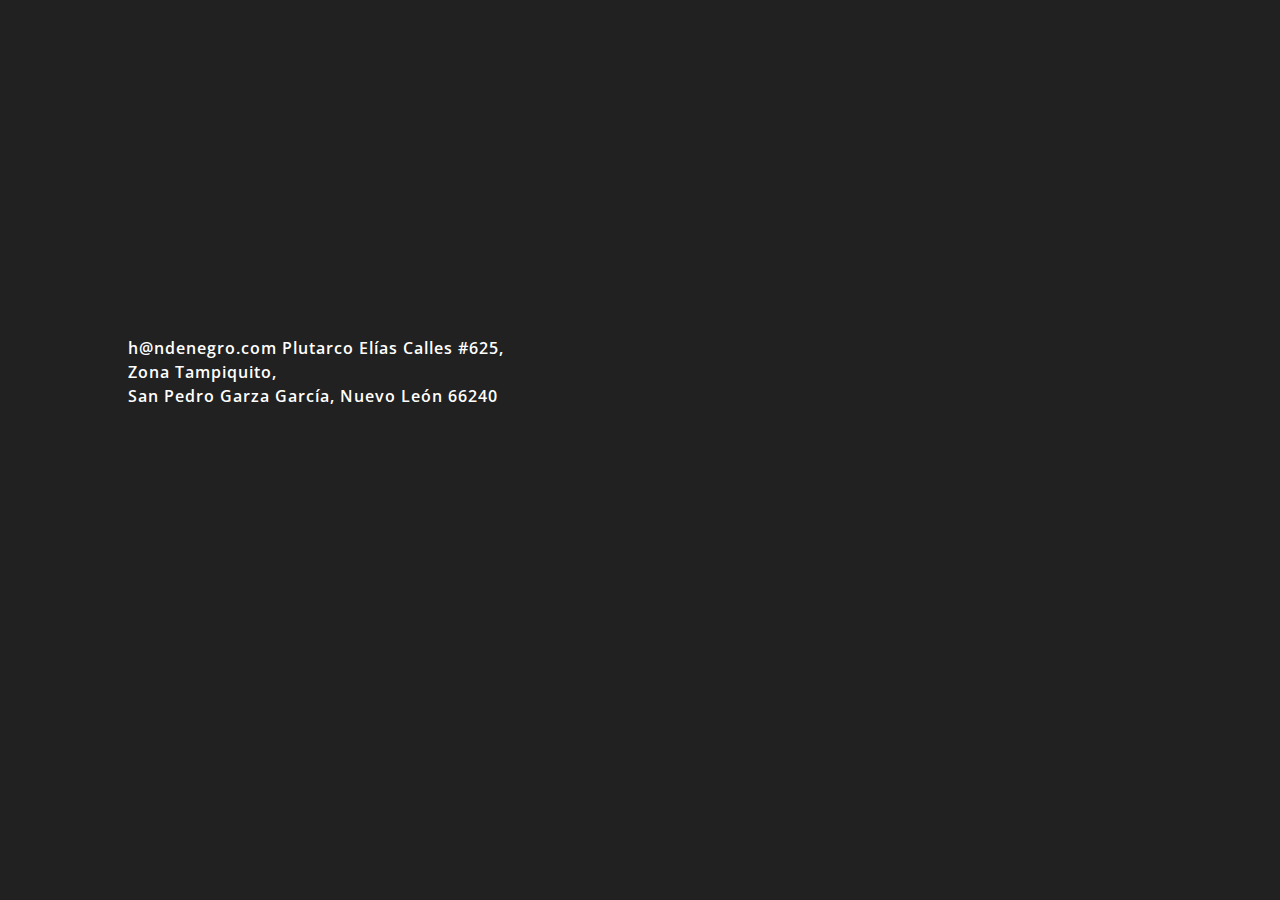
==== index.html @ 44b8ae5b "Structured and styled basic index.html; moved images/ into dah-dit; updated source paths in dah-dit/" ====
<!DOCTYPE html>
<html>
  <head>
    <meta charset="utf-8">
    <meta http-equiv="X-UA-Compatible" content="IE=edge,chrome=1">
    <meta name="viewport" content="width=device-width, initial-scale=1">
    <meta name="description" content="N de Negro es un estudio de Diseño Interior de San Pedro Garza García, N.L.">
    <meta name="keywords" cotent="N de Negro, Diseño Interior Monterrey, monterrey diseño interior, Monterrey Diseño Interior">
    <link rel="stylesheet" type="text/css" href="normalize.min.css">
    <link rel="stylesheet" type="text/css" href="site.css">
    <link href='https://fonts.googleapis.com/css?family=Open+Sans:600' rel='stylesheet' type='text/css'>
    <title> N de Negro | Interior Design Studio </title>
  </head>
  <body>
    <div class="wrapper">
      <div class="logo"></div>
      <div class="seal"></div>
      <a> h@ndenegro.com </a>
      <a>
        Plutarco Elías Calles #625,<br>
        Zona Tampiquito,<br>
        San Pedro Garza García, Nuevo León 66240
      </a>
    </div>
    <script src="site.js"></script>
  </body>
</html>
---- site.css ----
/* Reset - - - - - - - - - */
* {
  -webkit-box-sizing: border-box;
  -moz-box-sizing: border-box;
  box-sizing: border-box;
}
*, *:before, *:after {
  -webkit-margin-before: 0;
  -webkit-margin-after: 0;
  -webkit-margin-start: 0px;
  -webkit-margin-end: 0px;
}
/* Body - - - - - - - - - */
body {
  background-color: #212121;
}
/* Wrapper - - - - - - - - - */
.wrapper {
  padding: 10%;
}
/* Branding - - - - - - - - - - */
.logo {
  width: 63px;
  height: 48px;
  background-image: url('../images/logo.png');
  background-repeat: no-repeat;
  background-size: contain;
}
.seal {
  position: relative;
  top: -8px;
  left: 20px;
  width: 160px;
  height: 160px;
  background-image: url('../images/seal.png');
  background-repeat: no-repeat;
  background-size: contain;
}
/* Typography */
a {
  font-family: 'Open Sans', sans-serif;
  font-weight: 600;
  font-size: 1rem;
  letter-spacing: 0.0625rem;
  line-height: 1.5rem;
  color: white;
  text-decoration: none;
}
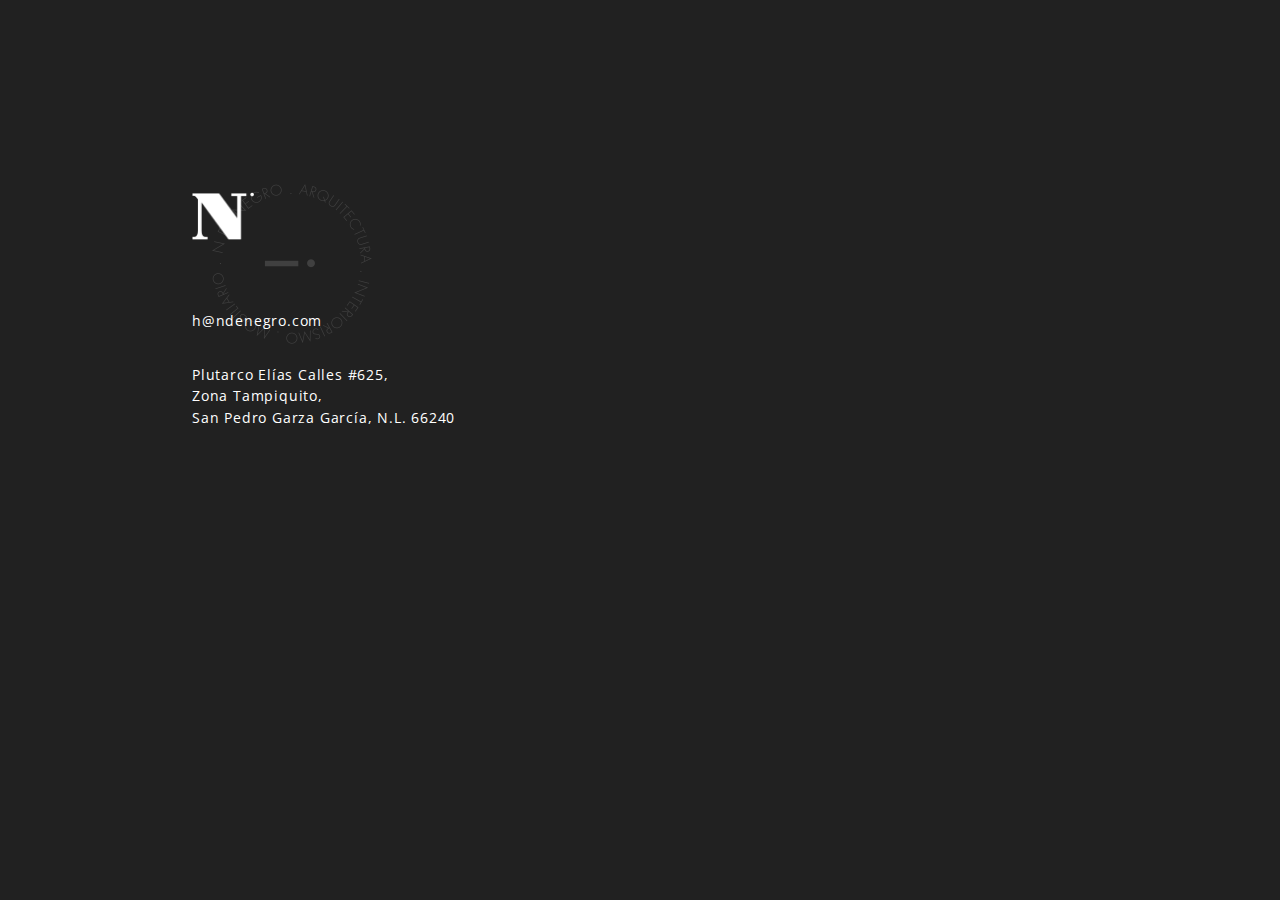
==== commit e4aa99e1: "Restructured main repo; updated dah-dit/index.html source paths; Added some new structure layouts to" ====
--- a/index.html
+++ b/index.html
@@ -6,22 +6,26 @@
     <meta name="viewport" content="width=device-width, initial-scale=1">
     <meta name="description" content="N de Negro es un estudio de Diseño Interior de San Pedro Garza García, N.L.">
     <meta name="keywords" cotent="N de Negro, Diseño Interior Monterrey, monterrey diseño interior, Monterrey Diseño Interior">
-    <link rel="stylesheet" type="text/css" href="normalize.min.css">
-    <link rel="stylesheet" type="text/css" href="site.css">
-    <link href='https://fonts.googleapis.com/css?family=Open+Sans:600' rel='stylesheet' type='text/css'>
+    <link rel="stylesheet" type="text/css" href="css/normalize.min.css">
+    <link rel="stylesheet" type="text/css" href="css/site.css">
+    <link href='https://fonts.googleapis.com/css?family=Open+Sans:300,400,600' rel='stylesheet' type='text/css'>
     <title> N de Negro | Interior Design Studio </title>
   </head>
   <body>
     <div class="wrapper">
-      <div class="logo"></div>
-      <div class="seal"></div>
-      <a> h@ndenegro.com </a>
-      <a>
-        Plutarco Elías Calles #625,<br>
-        Zona Tampiquito,<br>
-        San Pedro Garza García, Nuevo León 66240
-      </a>
+      <div class="branding">
+        <div class="logo"></div>
+        <div class="seal"></div>
+      </div>
+      <div class="contact">
+        <a> h@ndenegro.com </a>
+        <a>
+          Plutarco Elías Calles #625,<br>
+          Zona Tampiquito,<br>
+          San Pedro Garza García, N.L. 66240
+        </a>
+      </div>
     </div>
-    <script src="site.js"></script>
+    <script src="js/site.js"></script>
   </body>
 </html>
--- a/css/site.css
+++ b/css/site.css
@@ -0,0 +1,63 @@
+/* Reset - - - - - - - - - */
+* {
+  -webkit-box-sizing: border-box;
+  -moz-box-sizing: border-box;
+  box-sizing: border-box;
+}
+*, *:before, *:after {
+  -webkit-margin-before: 0;
+  -webkit-margin-after: 0;
+  -webkit-margin-start: 0px;
+  -webkit-margin-end: 0px;
+}
+/* Body - - - - - - - - - */
+body {
+  background-color: #212121;
+}
+/* Wrapper - - - - - - - - - */
+.wrapper {
+  padding: 15%;
+}
+/* Branding - - - - - - - - - - */
+.branding {
+  position: relative;
+}
+.logo {
+  position: relative;
+  z-index: 2;
+  width: 63px;
+  height: 48px;
+  background-image: url('../images/logo.png');
+  background-repeat: no-repeat;
+  background-size: contain;
+}
+.seal {
+  position: absolute;
+  top: -8px;
+  left: 20px;
+  z-index: 1;
+  width: 160px;
+  height: 160px;
+  background-image: url('../images/seal.png');
+  background-repeat: no-repeat;
+  background-size: contain;
+}
+/* Typography */
+.contact {
+  position: relative;
+  z-index: 2;
+  margin-top: 70px;
+}
+a {
+  display: block;
+  font-family: 'Open Sans', sans-serif;
+  font-weight: 400;
+  font-size: 0.85rem;
+  letter-spacing: 0.05rem;
+  line-height: 1.35rem;
+  color: white;
+  text-decoration: none;
+}
+a:first-of-type {
+  margin-bottom: 2rem;
+}
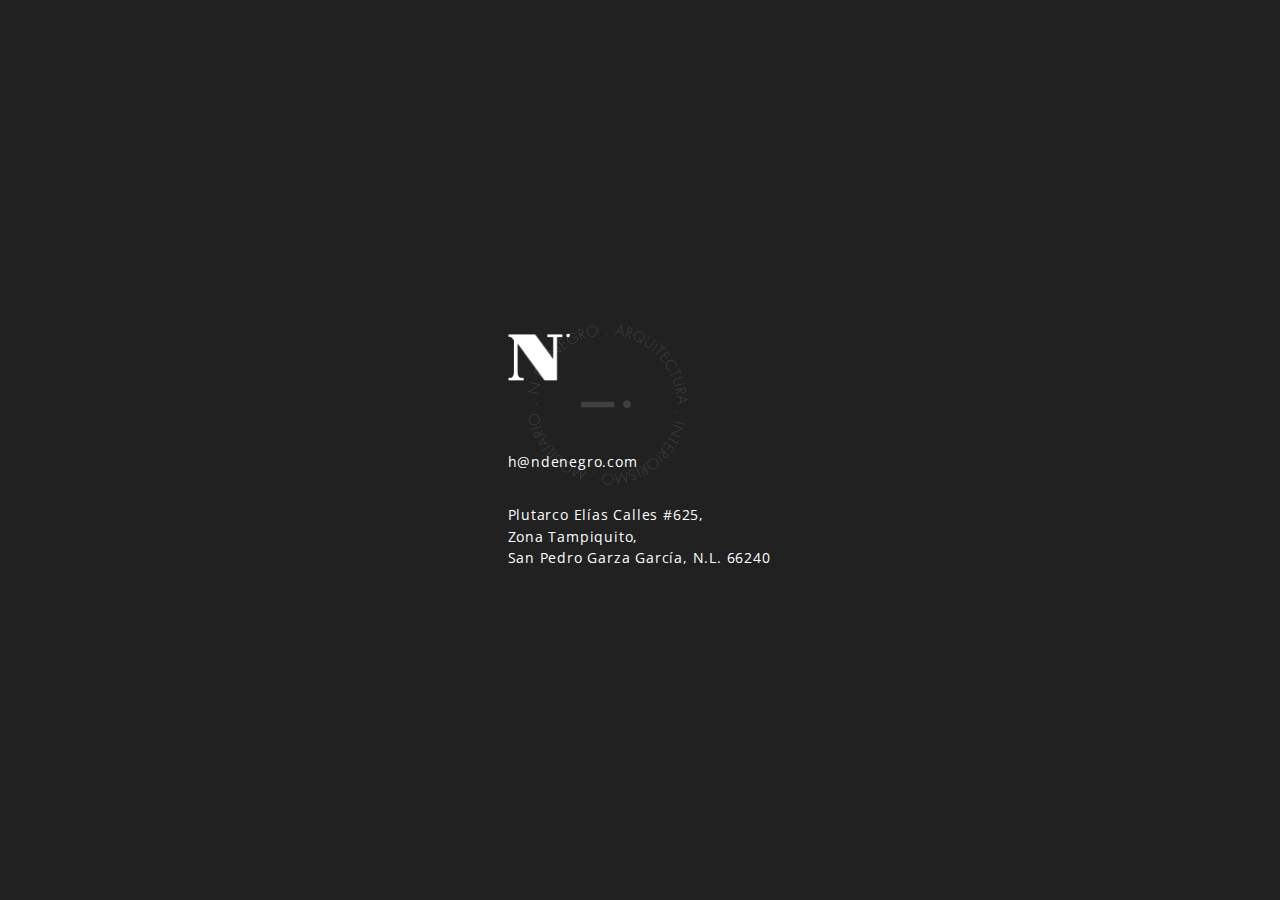
==== commit 77e3a0ad: "Created tablet < desktop versions." ====
--- a/index.html
+++ b/index.html
@@ -4,7 +4,7 @@
     <meta charset="utf-8">
     <meta http-equiv="X-UA-Compatible" content="IE=edge,chrome=1">
     <meta name="viewport" content="width=device-width, initial-scale=1">
-    <meta name="description" content="N de Negro es un estudio de Diseño Interior de San Pedro Garza García, N.L.">
+    <meta name="description" content="N de Negro es un estudio de Diseño Interior en San Pedro Garza García, N.L.">
     <meta name="keywords" cotent="N de Negro, Diseño Interior Monterrey, monterrey diseño interior, Monterrey Diseño Interior">
     <link rel="stylesheet" type="text/css" href="css/normalize.min.css">
     <link rel="stylesheet" type="text/css" href="css/site.css">
--- a/css/site.css
+++ b/css/site.css
@@ -61,3 +61,16 @@
 a:first-of-type {
   margin-bottom: 2rem;
 }
+
+/* Tablet Styling - - - - - - - - - */
+@media screen and (min-width: 675px) {
+  /* Wrapper - - - - - - - - - */
+  .wrapper {
+    position: absolute;
+    top: 0; right: 0; bottom: 0; left: 0;
+    width: 265px;
+    height: 235px;
+    margin: auto;
+    padding: 0;
+  }
+}
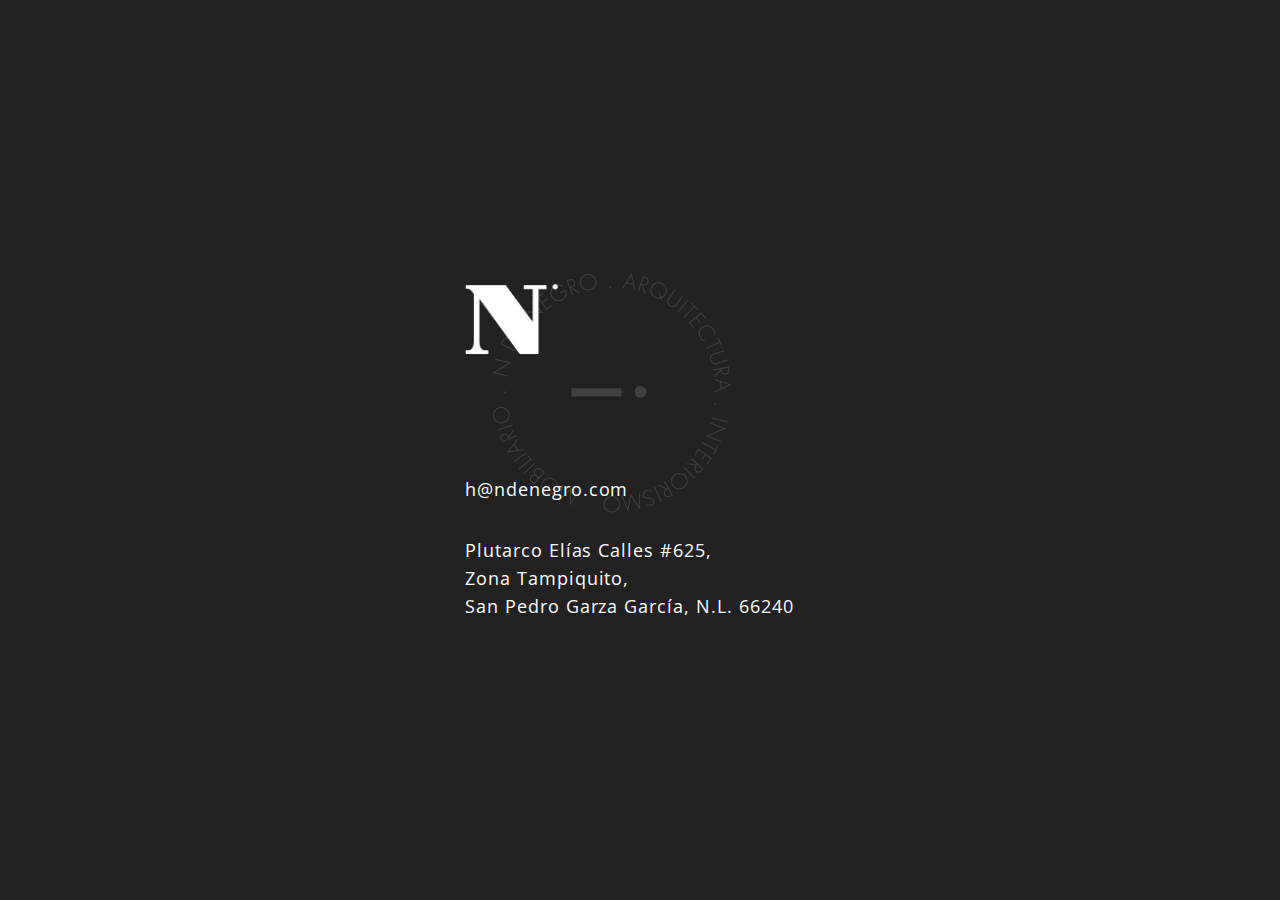
==== commit db45f5cb: "Created animations for main content." ====
--- a/index.html
+++ b/index.html
@@ -14,10 +14,10 @@
   <body>
     <div class="wrapper">
       <div class="branding">
-        <div class="logo"></div>
-        <div class="seal"></div>
+        <div class="logo anim-m delay-l"></div>
+        <div class="seal anim-s delay-s"></div>
       </div>
-      <div class="contact">
+      <div class="contact anim-m delay-c">
         <a> h@ndenegro.com </a>
         <a>
           Plutarco Elías Calles #625,<br>
--- a/css/site.css
+++ b/css/site.css
@@ -1,4 +1,4 @@
-/* Reset - - - - - - - - - */
+/* Reset */
 * {
   -webkit-box-sizing: border-box;
   -moz-box-sizing: border-box;
@@ -10,15 +10,15 @@
   -webkit-margin-start: 0px;
   -webkit-margin-end: 0px;
 }
-/* Body - - - - - - - - - */
+/* Body */
 body {
   background-color: #212121;
 }
-/* Wrapper - - - - - - - - - */
+/* Wrapper */
 .wrapper {
   padding: 15%;
 }
-/* Branding - - - - - - - - - - */
+/* Branding */
 .branding {
   position: relative;
 }
@@ -49,7 +49,7 @@
   margin-top: 70px;
 }
 a {
-  display: block;
+  display: inline-block;
   font-family: 'Open Sans', sans-serif;
   font-weight: 400;
   font-size: 0.85rem;
@@ -61,16 +61,109 @@
 a:first-of-type {
   margin-bottom: 2rem;
 }
+a:active {
+  color: #e1e1e1;
+}
 
-/* Tablet Styling - - - - - - - - - */
+/* Keyframes + Animations */
+@-webkit-keyframes anim-m {
+	0% { opacity: 0; transform: translateY(15px); }
+  100% { opacity: 1; transform: translateY(0px); }
+}
+@-moz-keyframes anim-m {
+	0% { opacity: 0; transform: translateY(15px); }
+  100% { opacity: 1; transform: translateY(0px); }
+}
+@-o-keyframes anim-m {
+	0% { opacity: 0; transform: translateY(15px); }
+  100% { opacity: 1; transform: translateY(0px); }
+}
+@keyframes anim-m {
+	0% { opacity: 0; transform: translateY(15px); }
+  100% { opacity: 1; transform: translateY(0px); }
+}
+@-webkit-keyframes anim-s {
+  0% { opacity: 0; }
+  100% { opacity: 1; }
+}
+@-moz-keyframes anim-s {
+  0% { opacity: 0; }
+  100% { opacity: 1; }
+}
+@-o-keyframes anim-s {
+	0% { opacity: 0; }
+  100% { opacity: 1; }
+}
+@keyframes anim-s {
+  0% { opacity: 0; }
+  100% { opacity: 1; }
+}
+.anim-m {
+  -webkit-animation: anim-m 0.75s cubic-bezier(0.45, 0.25, 0.25, 1) both;
+  -moz-animation: anim-m 0.75s cubic-bezier(0.45, 0.25, 0.25, 1) both;
+  -o-animation: anim-m 0.75s cubic-bezier(0.45, 0.25, 0.25, 1) both;
+  animation: anim-m 0.75s cubic-bezier(0.45, 0.25, 0.25, 1) both;
+}
+.anim-s {
+  -webkit-animation: anim-s 1.5s ease-in-out both;
+  -moz-animation: anim-s 1.5s ease-in-out both;
+  -o-animation: anim-s 1.5s ease-in-out both;
+  animation: anim-s 1.5s ease-in-out both;
+}
+.delay-l {
+  -webkit-animation-delay: 3.65s;
+  animation-delay: 3.65s;
+}
+.delay-c {
+  -webkit-animation-delay: 3.80s;
+  animation-delay: 3.80s;
+}
+.delay-s {
+  -webkit-animation-delay: 4.15s;
+  animation-delay: 4.15s;
+}
+
+/* Tablet Styling */
 @media screen and (min-width: 675px) {
-  /* Wrapper - - - - - - - - - */
+  /* Wrapper */
   .wrapper {
     position: absolute;
     top: 0; right: 0; bottom: 0; left: 0;
-    width: 265px;
-    height: 235px;
+    width: 350px;
+    height: 335px;
     margin: auto;
     padding: 0;
   }
+  /* Branding */
+  .logo {
+    width: 94.5px;
+    height: 72px;
+    background-image: url('../images/logo@3x.png');
+  }
+  .seal {
+    top: -10px;
+    left: 27px;
+    width: 240px;
+    height: 240px;
+    background-image: url('../images/seal@3x.png');
+  }
+  /* Typography */
+  .contact {
+    margin-top: 120px;
+  }
+  a {
+    font-size: 1.10rem;
+    letter-spacing: 0.06rem;
+    line-height: 1.75rem;
+    -webkit-transition: color 0.15s ease-out;
+    -moz-transition: color 0.15s ease-out;
+    -o-transition: color 0.15s ease-out;
+    transition: color 0.15s ease-out;
+  }
+  a:first-of-type {
+    margin-bottom: 2.10rem;
+  }
+  a:hover {
+    color: #e1e1e1;
+  }
 }
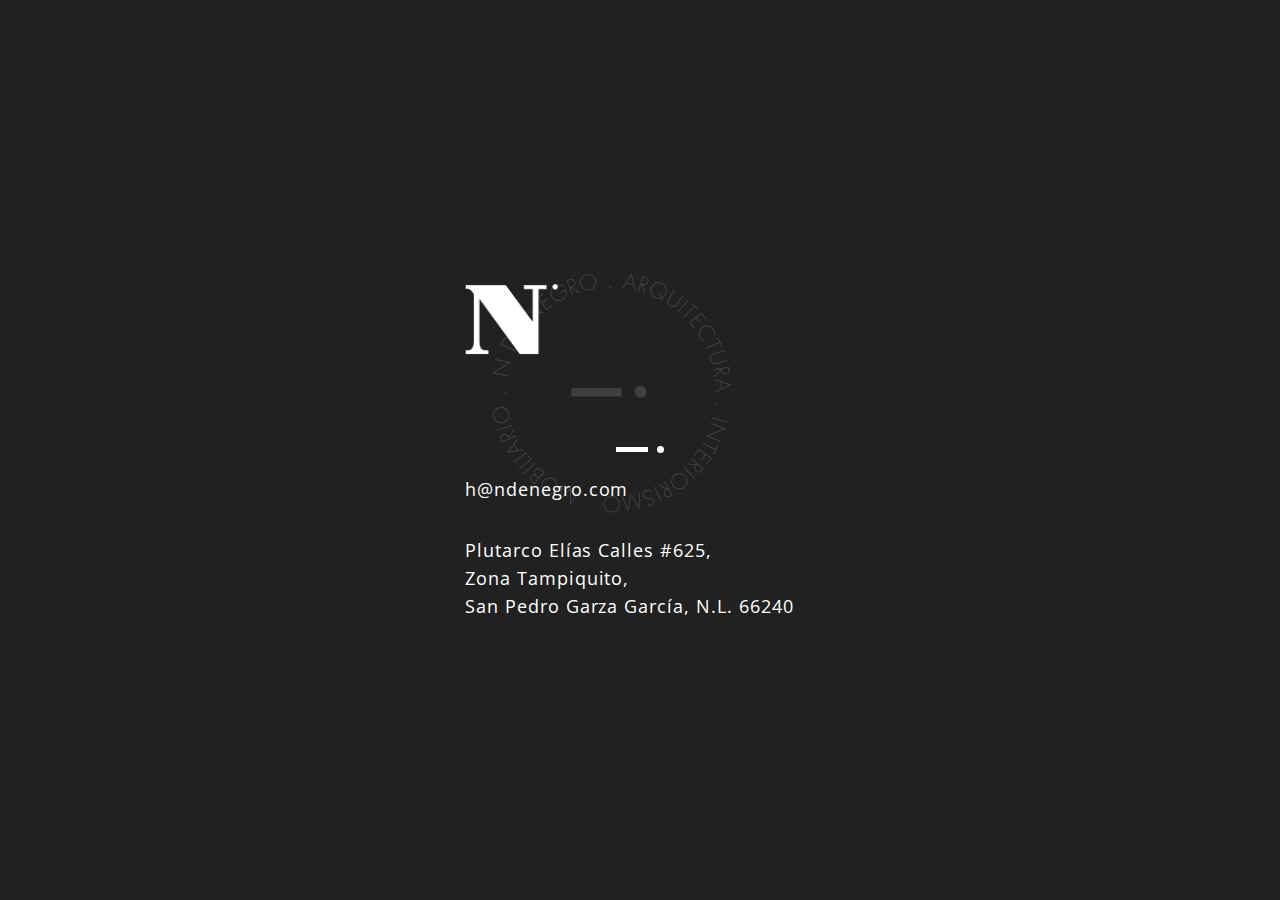
==== commit 86a54ae2: "Structured and styled <span> elements; Styled and created animations for <span>s." ====
--- a/index.html
+++ b/index.html
@@ -26,6 +26,9 @@
         </a>
       </div>
     </div>
+    <div class="code">
+      <span class="dah anim-h delay-h"></span><span class="dit anim-t delay-t"></span>
+    </div>
     <script src="js/site.js"></script>
   </body>
 </html>
--- a/css/site.css
+++ b/css/site.css
@@ -16,6 +16,7 @@
 }
 /* Wrapper */
 .wrapper {
+  position: relative;
   padding: 15%;
 }
 /* Branding */
@@ -49,7 +50,7 @@
   margin-top: 70px;
 }
 a {
-  display: inline-block;
+  display: block;
   font-family: 'Open Sans', sans-serif;
   font-weight: 400;
   font-size: 0.85rem;
@@ -64,7 +65,34 @@
 a:active {
   color: #e1e1e1;
 }
-
+/* Morse Code */
+.code {
+  position: absolute;
+  top: 0; right: 0; bottom: 0; left: 0;
+  width: 27px;
+  height: 25px;
+  margin: auto;
+  text-align: center;
+  vertical-align: middle;
+}
+.dah {
+  display: inline-block;
+  width: 18px;
+  height: 3px;
+  margin-right: 5px;
+  background-color: white;
+}
+.dit {
+  position: relative;
+  top: 0.5px;
+  display: inline-block;
+	width: 4px;
+	height: 4px;
+  background-color: white;
+	-webkit-border-radius: 50%;
+	-moz-border-radius: 50%;
+	border-radius: 50%;
+}
 /* Keyframes + Animations */
 @-webkit-keyframes anim-m {
 	0% { opacity: 0; transform: translateY(15px); }
@@ -97,6 +125,26 @@
 @keyframes anim-s {
   0% { opacity: 0; }
   100% { opacity: 1; }
+}
+@-webkit-keyframes morse {
+  0% { opacity: 0; }
+  50% { opacity: 1; }
+  100% { opacity: 0; }
+}
+@-moz-keyframes morse {
+  0% { opacity: 0; }
+  50% { opacity: 1; }
+  100% { opacity: 0; }
+}
+@-o-keyframes morse {
+  0% { opacity: 0; }
+  50% { opacity: 1; }
+  100% { opacity: 0; }
+}
+@keyframes morse {
+  0% { opacity: 0; }
+  50% { opacity: 1; }
+  100% { opacity: 0; }
 }
 .anim-m {
   -webkit-animation: anim-m 0.75s cubic-bezier(0.45, 0.25, 0.25, 1) both;
@@ -110,6 +158,18 @@
   -o-animation: anim-s 1.5s ease-in-out both;
   animation: anim-s 1.5s ease-in-out both;
 }
+.anim-h {
+  -webkit-animation: morse 0.55s cubic-bezier(0.45, 0.25, 0.25, 1) 5 both;
+  -moz-animation: morse 0.55s cubic-bezier(0.45, 0.25, 0.25, 1) 5 both;
+  -o-animation: morse 0.55s cubic-bezier(0.45, 0.25, 0.25, 1) 5 both;
+  animation: morse 0.55s cubic-bezier(0.45, 0.25, 0.25, 1) 5 both;
+}
+.anim-t {
+  -webkit-animation: morse 0.40s ease-in-out 6 both;
+  -moz-animation: morse 0.40s ease-in-out 6 both;
+  -o-animation: morse 0.40s ease-in-out 6 both;
+  animation: morse 0.40s ease-in-out 6 both;
+}
 .delay-l {
   -webkit-animation-delay: 3.65s;
   animation-delay: 3.65s;
@@ -121,6 +181,11 @@
 .delay-s {
   -webkit-animation-delay: 4.15s;
   animation-delay: 4.15s;
+}
+
+.delay-h, .delay-t {
+  -webkit-animation-delay: 0.75s;
+  animation-delay: 0.75s;
 }
 
 /* Tablet Styling */
@@ -166,4 +231,31 @@
   a:hover {
     color: #e1e1e1;
   }
-}
+  /* Morse Code */
+  .code {
+    position: absolute;
+    top: 0; right: 0; bottom: 0; left: 0;
+    width: 50px;
+    height: 25px;
+    margin: auto;
+    text-align: center;
+    vertical-align: middle;
+  }
+  .dah {
+    display: inline-block;
+    width: 32px;
+    height: 5px;
+    margin-right: 9px;
+    background-color: white;
+  }
+  .dit {
+    top: 1px;
+    display: inline-block;
+  	width: 7px;
+  	height: 7px;
+    background-color: white;
+  	-webkit-border-radius: 50%;
+  	-moz-border-radius: 50%;
+  	border-radius: 50%;
+  }
+}
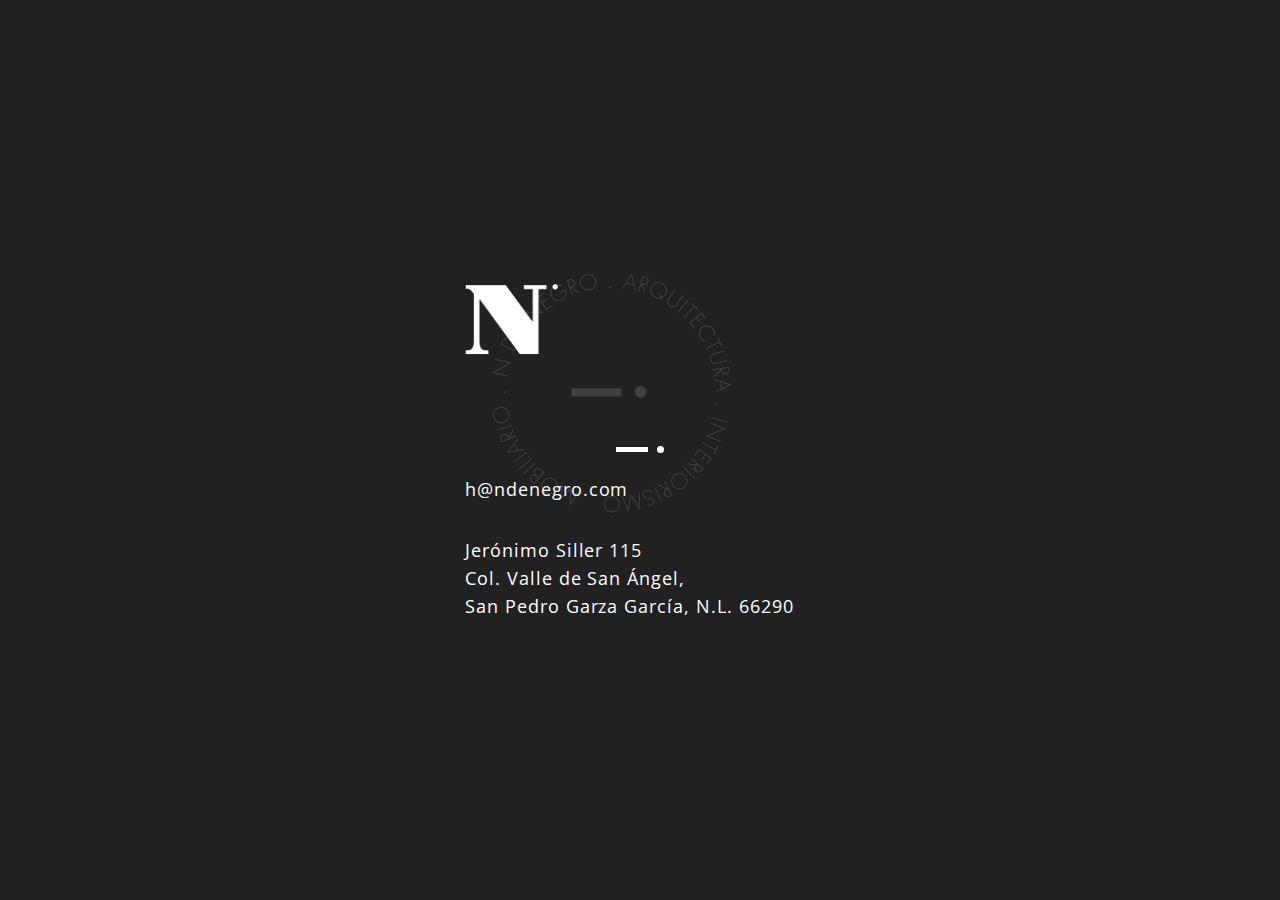
==== commit 876551ad: "Updated address and href." ====
--- a/index.html
+++ b/index.html
@@ -18,11 +18,11 @@
         <div class="seal anim-s delay-s"></div>
       </div>
       <div class="contact anim-m delay-c">
-        <a> h@ndenegro.com </a>
-        <a>
-          Plutarco Elías Calles #625,<br>
-          Zona Tampiquito,<br>
-          San Pedro Garza García, N.L. 66240
+        <a href="mailto:h@ndenegro.com"> h@ndenegro.com </a>
+        <a target="_blank" href="https://www.google.com.mx/maps/place/Jer%C3%B3nimo+Siller+115,+Valle+de+San+Angel+Sector+Jardines,+66290+San+Pedro+Garza+Garc%C3%ADa,+N.L./@25.6366909,-100.3728526,17z/data=!3m1!4b1!4m5!3m4!1s0x8662bdc7c2d9fad5:0x40837a3e92e0c4ba!8m2!3d25.6366909!4d-100.3706639">
+          Jerónimo Siller 115<br>
+          Col. Valle de San Ángel,<br>
+          San Pedro Garza García, N.L. 66290
         </a>
       </div>
     </div>
